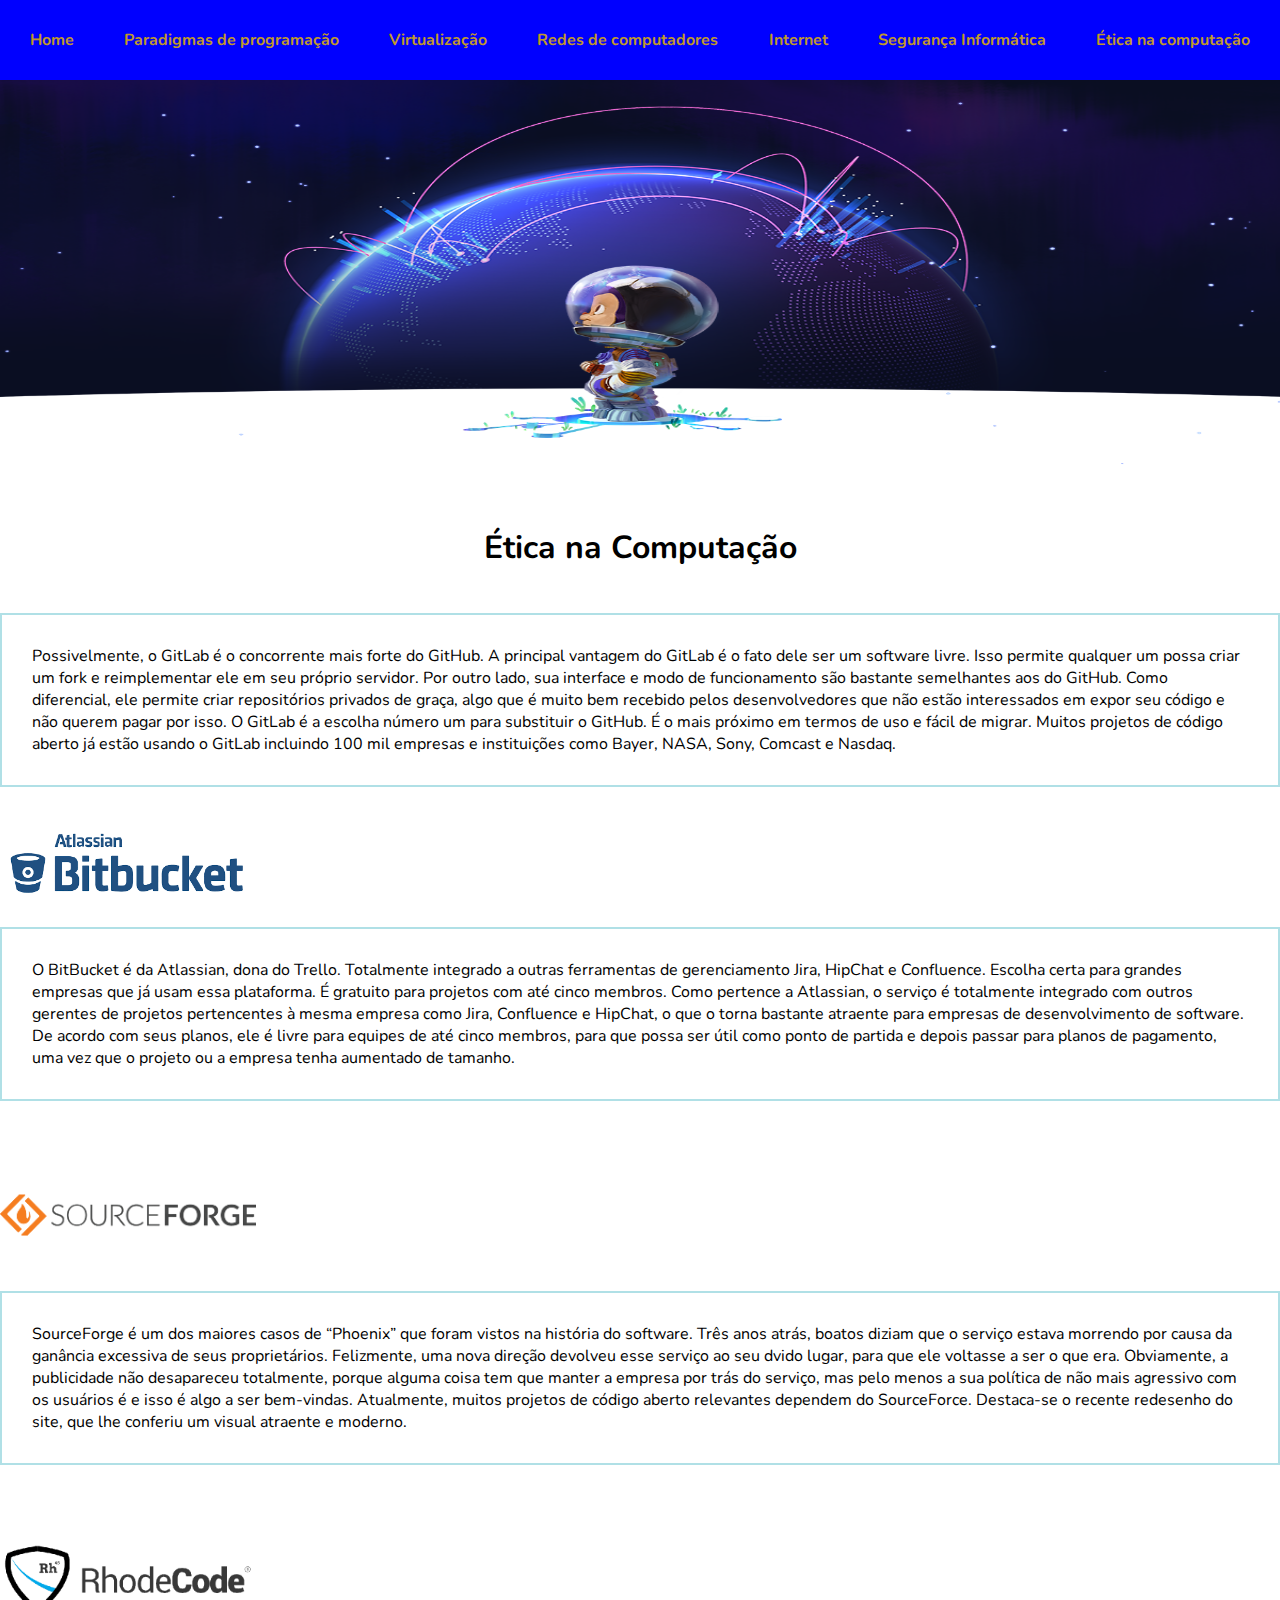
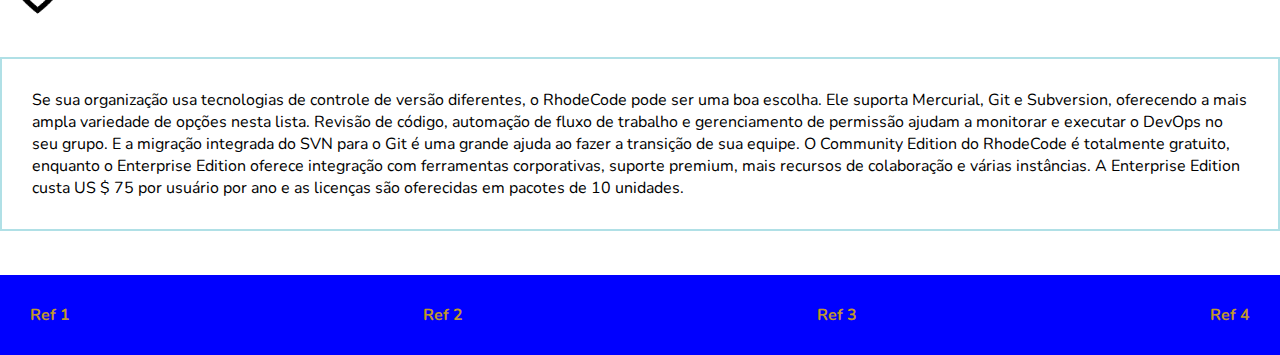
==== etica.html @ 52433f4c "padrao de projeto - liliane" ====
<!DOCTYPE html>
<html lang="en">
<head>
    <meta charset="UTF-8">
    <meta http-equiv="X-UA-Compatible" content="IE=edge">
    <meta name="viewport" content="width=device-width, initial-scale=1.0">
    <link rel="stylesheet" href="./css/style_conc.css">
    <title>Ética na computação</title>
</head>
<body>
    <header class="header">
        <a class="a-header" href="index.html">Home</a>
        <a class="a-header"  href="paradigmas.html">Paradigmas de programação</a>
        <a class="a-header"  href="virtualizacao.html">Virtualização</a>
        <a class="a-header"  href="redes.html">Redes de computadores</a>
        <a class="a-header"  href="internet.html">Internet</a>
        <a class="a-header"  href="seguranca.html">Segurança Informática</a>
        <a class="a-header"  href="etica.html">Ética na computação</a>
    </header>
    <img src="img/github-social.png" class="imagem-principal" alt="gitmascote">
    <main> 
        <h1 class="h1-index">Ética na Computação</h1>
<br/> <br/>
        <p class="p-concorrentes">
            Possivelmente, o GitLab é o concorrente mais forte do GitHub. 
            A principal vantagem do GitLab é o fato dele ser um software livre. 
            Isso permite qualquer um possa criar um fork e reimplementar ele em seu próprio servidor.
            Por outro lado, sua interface e modo de funcionamento são bastante semelhantes aos do GitHub. 
            Como diferencial, ele permite criar repositórios privados de graça, algo que é muito bem recebido
            pelos desenvolvedores que não estão interessados ​​em expor seu código e não querem pagar por isso.
            O GitLab é a escolha número um para substituir o GitHub. É o mais próximo em termos de uso e fácil de migrar. 
            Muitos projetos de código aberto já estão usando o GitLab incluindo 100 mil empresas e instituições como Bayer, NASA, Sony, Comcast e Nasdaq.
       </p>
<br/> <br/>
      <img class="img-concorrentes" src="img/bitbucket-logo-removebg-preview.png">
<br/> <br/>
      <p  class="p-concorrentes"> 
        O BitBucket é da Atlassian, dona do Trello. Totalmente integrado a outras ferramentas de gerenciamento Jira, HipChat e Confluence. Escolha certa para grandes empresas que já usam essa plataforma. É gratuito para projetos com até cinco membros.
        Como pertence a Atlassian, o serviço é totalmente integrado com outros gerentes de projetos pertencentes à mesma empresa como Jira, Confluence e HipChat, o que o torna bastante atraente para empresas de desenvolvimento de software.
        De acordo com seus planos, ele é livre para equipes de até cinco membros, para que possa ser útil como ponto de partida e depois passar para planos de pagamento, uma vez que o projeto ou a empresa tenha aumentado de tamanho.
      </p>
      <br/> <br/>

      <img class="img-concorrentes" src="img/sourceforge.png">
      <p  class="p-concorrentes"> 
        SourceForge é um dos maiores casos de “Phoenix” que foram vistos na história do software. Três anos atrás, boatos diziam que o serviço estava morrendo por causa da ganância excessiva de seus proprietários.
        Felizmente, uma nova direção devolveu esse serviço ao seu dvido lugar, para que ele voltasse a ser o que era.
        Obviamente, a publicidade não desapareceu totalmente, porque alguma coisa tem que manter a empresa por trás do serviço, mas pelo menos a sua política de não mais agressivo com os usuários é e isso é algo a ser bem-vindas.
        Atualmente, muitos projetos de código aberto relevantes dependem do SourceForce. Destaca-se o recente redesenho do site, que lhe conferiu um visual atraente e moderno.
       </p>
<br/> <br/>

<img class="img-concorrentes"   src="img/rhodecode.png">
<p  class="p-concorrentes"> 
    Se sua organização usa tecnologias de controle de versão diferentes, o RhodeCode pode ser uma boa escolha. Ele suporta Mercurial, Git e Subversion, oferecendo a mais ampla variedade de opções nesta lista.
Revisão de código, automação de fluxo de trabalho e gerenciamento de permissão ajudam a monitorar e executar o DevOps no seu grupo. E a migração integrada do SVN para o Git é uma grande ajuda ao fazer a transição de sua equipe.
O Community Edition do RhodeCode é totalmente gratuito, enquanto o Enterprise Edition oferece integração com ferramentas corporativas, suporte premium, mais recursos de colaboração e várias instâncias. A Enterprise Edition custa US $ 75 por usuário por ano e as licenças são oferecidas em pacotes de 10 unidades.
</p>
<br/> <br/>
    </main>
    <footer class="footer">
        <a class="a-footer" target="blanked" href="https://www.edivaldobrito.com.br/alternativas-para-o-github/#:~:text=Possivelmente%2C%20o%20GitLab%20%C3%A9%20o,bastante%20semelhantes%20aos%20do%20GitHub.">Ref 1</a>
        <a class="a-footer" target="blank" href="https://tecnoblog.net/responde/alternativas-ao-github-microsoft/">Ref 2</a>
        <a class="a-footer" target="blanked" href="https://www.edivaldobrito.com.br/alternativas-para-o-github/#:~:text=Possivelmente%2C%20o%20GitLab%20%C3%A9%20o,bastante%20semelhantes%20aos%20do%20GitHub.">Ref 3</a>
        <a class="a-footer" target="blank" href="https://tecnoblog.net/responde/alternativas-ao-github-microsoft/">Ref 4</a>
    </footer>
</body>
</html>
---- css/style_conc.css ----
@import url('https://fonts.googleapis.com/css2?family=Nunito:ital,wght@0,300;1,400&display=swap%27');

*{
  margin:0;
  padding:0;
  font-family: 'Nunito', sans-serif;
}

.imgp-historia{
  height: 550px; 
  width: 100%;
}

.header{
  background-color: blue;
  font-weight: bold;
  height: 20px;
  display: flex;
  justify-content: space-between;
  align-items: center;
  padding: 30px;
}

.h1-index{
  padding-top: 40px;
  text-align: center;
  margin-left: auto;
  margin-right: auto;
}

.footer{
  background-color: blue;
  color: #C0992A;
  font-weight: bold;
  height: 20px;
  display: flex;
  justify-content: space-between;
  align-items: center;
  padding: 30px;


}


.a-header{
  text-decoration: none;
  color: #C0992A;
}

.a-footer{
  text-decoration: none ;
color: #C0992A;
}

#github1{
  float: left;
  margin-left:20px;
}

.listaord{
background: #ffffff;
padding: 20px;
}

.carlos_img{
  max-width: 200%;
  display:block
}

.imagem-principal {
width: 100%;
height: 400px;
}


.caixaImg{
  display: flex;
  flex-wrap: wrap;
  max-width: 800;
  margin: o auto;
}

.caixaImg > div{
  flex: 1 1 200px;
  margin: 10px;
}

.img-concorrentes{
max-width: 20%;

}

.p-concorrentes{
border: 2px solid powderblue;
padding: 30px;
}
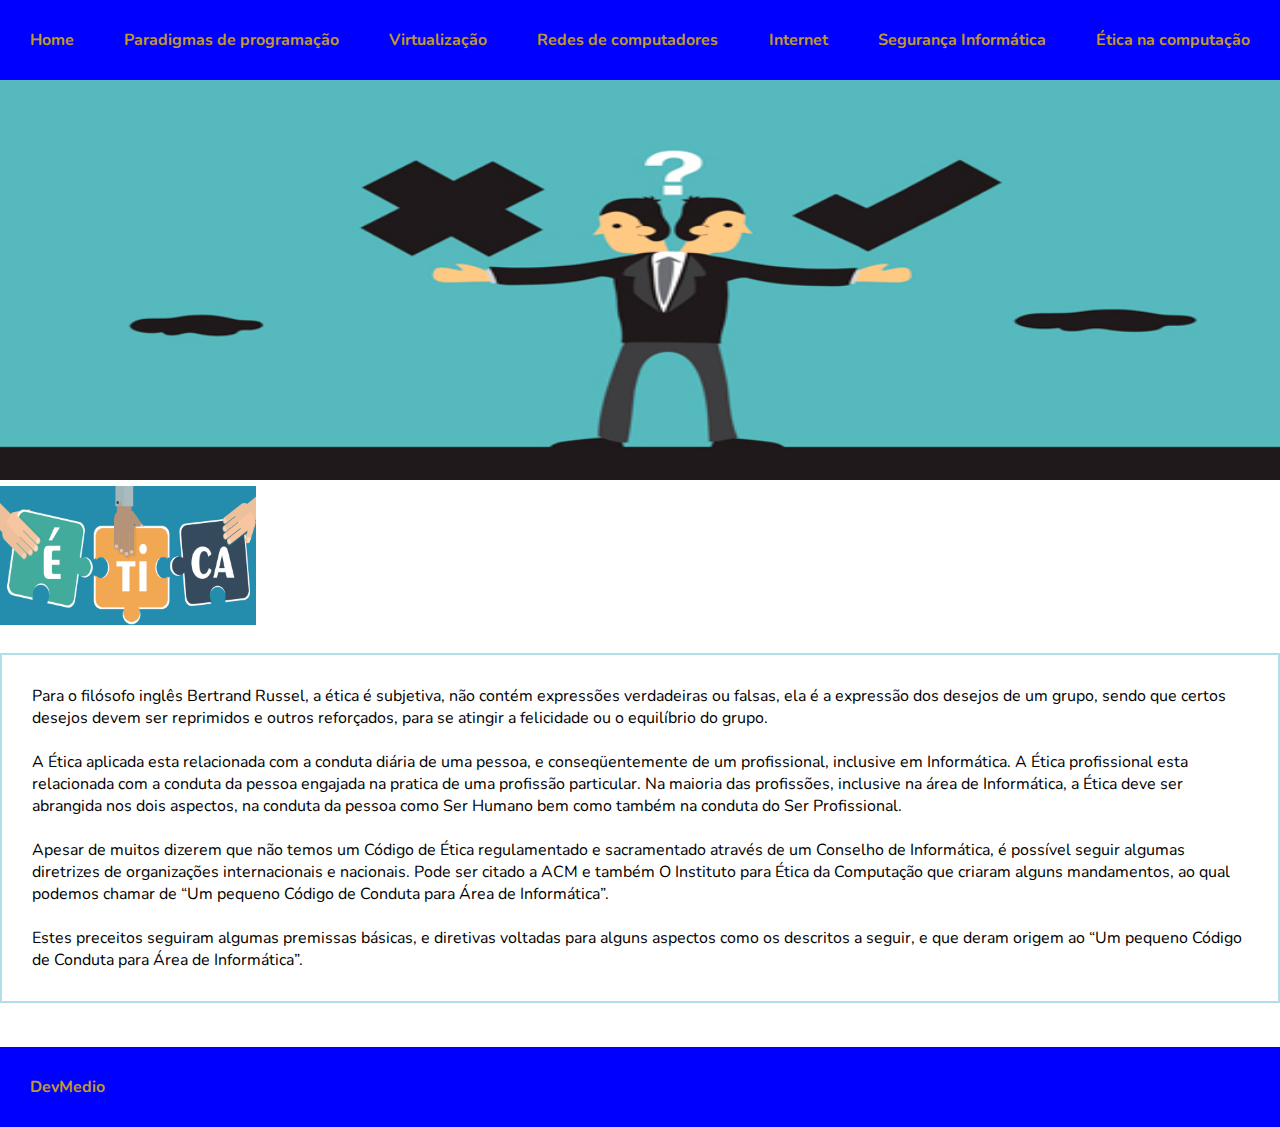
==== commit 80f55629: "atualização paulo" ====
--- a/etica.html
+++ b/etica.html
@@ -17,52 +17,37 @@
         <a class="a-header"  href="seguranca.html">Segurança Informática</a>
         <a class="a-header"  href="etica.html">Ética na computação</a>
     </header>
-    <img src="img/github-social.png" class="imagem-principal" alt="gitmascote">
+    <img src="img/etica.header.jpg" class="imagem-principal" alt="gitmascote">
     <main> 
-        <h1 class="h1-index">Ética na Computação</h1>
-<br/> <br/>
+        <img class="img-concorrentes" src="img/etica.png">
+        <br /> <br />
         <p class="p-concorrentes">
-            Possivelmente, o GitLab é o concorrente mais forte do GitHub. 
-            A principal vantagem do GitLab é o fato dele ser um software livre. 
-            Isso permite qualquer um possa criar um fork e reimplementar ele em seu próprio servidor.
-            Por outro lado, sua interface e modo de funcionamento são bastante semelhantes aos do GitHub. 
-            Como diferencial, ele permite criar repositórios privados de graça, algo que é muito bem recebido
-            pelos desenvolvedores que não estão interessados ​​em expor seu código e não querem pagar por isso.
-            O GitLab é a escolha número um para substituir o GitHub. É o mais próximo em termos de uso e fácil de migrar. 
-            Muitos projetos de código aberto já estão usando o GitLab incluindo 100 mil empresas e instituições como Bayer, NASA, Sony, Comcast e Nasdaq.
-       </p>
-<br/> <br/>
-      <img class="img-concorrentes" src="img/bitbucket-logo-removebg-preview.png">
-<br/> <br/>
-      <p  class="p-concorrentes"> 
-        O BitBucket é da Atlassian, dona do Trello. Totalmente integrado a outras ferramentas de gerenciamento Jira, HipChat e Confluence. Escolha certa para grandes empresas que já usam essa plataforma. É gratuito para projetos com até cinco membros.
-        Como pertence a Atlassian, o serviço é totalmente integrado com outros gerentes de projetos pertencentes à mesma empresa como Jira, Confluence e HipChat, o que o torna bastante atraente para empresas de desenvolvimento de software.
-        De acordo com seus planos, ele é livre para equipes de até cinco membros, para que possa ser útil como ponto de partida e depois passar para planos de pagamento, uma vez que o projeto ou a empresa tenha aumentado de tamanho.
-      </p>
-      <br/> <br/>
+            Para o filósofo inglês Bertrand Russel, a ética é subjetiva, não contém expressões verdadeiras ou falsas,
+            ela é a expressão dos desejos de um grupo, sendo que certos desejos devem ser reprimidos e outros
+            reforçados, para se atingir a felicidade ou o equilíbrio do grupo. <br>
+            <br>
+            A Ética aplicada esta relacionada com a conduta diária de uma pessoa, e conseqüentemente de um profissional,
+            inclusive em Informática. A Ética profissional esta relacionada com a conduta da pessoa engajada na pratica
+            de uma profissão particular. Na maioria das profissões, inclusive na área de Informática, a Ética deve ser
+            abrangida nos dois aspectos, na conduta da pessoa como Ser Humano bem como também na conduta do Ser
+            Profissional. <br>
+            <br>
+            Apesar de muitos dizerem que não temos um Código de Ética regulamentado e sacramentado através de um
+            Conselho de Informática, é possível seguir algumas diretrizes de organizações internacionais e nacionais.
+            Pode ser citado a ACM e também O Instituto para Ética da Computação que criaram alguns mandamentos, ao qual
+            podemos chamar de “Um pequeno Código de Conduta para Área de Informática”. <br>
+            <br>
 
-      <img class="img-concorrentes" src="img/sourceforge.png">
-      <p  class="p-concorrentes"> 
-        SourceForge é um dos maiores casos de “Phoenix” que foram vistos na história do software. Três anos atrás, boatos diziam que o serviço estava morrendo por causa da ganância excessiva de seus proprietários.
-        Felizmente, uma nova direção devolveu esse serviço ao seu dvido lugar, para que ele voltasse a ser o que era.
-        Obviamente, a publicidade não desapareceu totalmente, porque alguma coisa tem que manter a empresa por trás do serviço, mas pelo menos a sua política de não mais agressivo com os usuários é e isso é algo a ser bem-vindas.
-        Atualmente, muitos projetos de código aberto relevantes dependem do SourceForce. Destaca-se o recente redesenho do site, que lhe conferiu um visual atraente e moderno.
-       </p>
-<br/> <br/>
-
-<img class="img-concorrentes"   src="img/rhodecode.png">
-<p  class="p-concorrentes"> 
-    Se sua organização usa tecnologias de controle de versão diferentes, o RhodeCode pode ser uma boa escolha. Ele suporta Mercurial, Git e Subversion, oferecendo a mais ampla variedade de opções nesta lista.
-Revisão de código, automação de fluxo de trabalho e gerenciamento de permissão ajudam a monitorar e executar o DevOps no seu grupo. E a migração integrada do SVN para o Git é uma grande ajuda ao fazer a transição de sua equipe.
-O Community Edition do RhodeCode é totalmente gratuito, enquanto o Enterprise Edition oferece integração com ferramentas corporativas, suporte premium, mais recursos de colaboração e várias instâncias. A Enterprise Edition custa US $ 75 por usuário por ano e as licenças são oferecidas em pacotes de 10 unidades.
-</p>
-<br/> <br/>
+            Estes preceitos seguiram algumas premissas básicas, e diretivas voltadas para alguns aspectos como os
+            descritos a seguir, e que deram origem ao “Um pequeno Código de Conduta para Área de Informática”.
+        </p>
+        <br /> <br />
     </main>
     <footer class="footer">
-        <a class="a-footer" target="blanked" href="https://www.edivaldobrito.com.br/alternativas-para-o-github/#:~:text=Possivelmente%2C%20o%20GitLab%20%C3%A9%20o,bastante%20semelhantes%20aos%20do%20GitHub.">Ref 1</a>
-        <a class="a-footer" target="blank" href="https://tecnoblog.net/responde/alternativas-ao-github-microsoft/">Ref 2</a>
-        <a class="a-footer" target="blanked" href="https://www.edivaldobrito.com.br/alternativas-para-o-github/#:~:text=Possivelmente%2C%20o%20GitLab%20%C3%A9%20o,bastante%20semelhantes%20aos%20do%20GitHub.">Ref 3</a>
-        <a class="a-footer" target="blank" href="https://tecnoblog.net/responde/alternativas-ao-github-microsoft/">Ref 4</a>
+        <a class="a-footer" target="blanked" href="https://www.devmedia.com.br/etica-em-informatica/14636#:~:text=N%C3%A3o%20usar%20recursos%20de%20computacionais,considera%C3%A7%C3%A3o%20e%20respeito%20ao%20interlocutor.">DevMedio</a>
+        <a class="a-footer" target="blank" href="https://tecnoblog.net/responde/alternativas-ao-github-microsoft/"></a>
+        <a class="a-footer" target="blanked" href="https://www.edivaldobrito.com.br/alternativas-para-o-github/#:~:text=Possivelmente%2C%20o%20GitLab%20%C3%A9%20o,bastante%20semelhantes%20aos%20do%20GitHub."></a>
+        <a class="a-footer" target="blank" href="https://tecnoblog.net/responde/alternativas-ao-github-microsoft/"></a>
     </footer>
 </body>
 </html>--- a/css/style_conc.css
+++ b/css/style_conc.css
@@ -28,29 +28,11 @@
   margin-right: auto;
 }
 
-.footer{
-  background-color: blue;
-  color: #C0992A;
-  font-weight: bold;
-  height: 20px;
-  display: flex;
-  justify-content: space-between;
-  align-items: center;
-  padding: 30px;
-
-
-}
-
-
 .a-header{
   text-decoration: none;
   color: #C0992A;
 }
 
-.a-footer{
-  text-decoration: none ;
-color: #C0992A;
-}
 
 #github1{
   float: left;
@@ -58,8 +40,8 @@
 }
 
 .listaord{
-background: #ffffff;
-padding: 20px;
+  background: #ffffff;
+  padding: 20px;
 }
 
 .carlos_img{
@@ -68,8 +50,8 @@
 }
 
 .imagem-principal {
-width: 100%;
-height: 400px;
+  width: 100%;
+  height: 400px;
 }
 
 
@@ -86,11 +68,27 @@
 }
 
 .img-concorrentes{
-max-width: 20%;
+  max-width: 20%;
 
 }
 
 .p-concorrentes{
 border: 2px solid powderblue;
 padding: 30px;
+}
+
+.footer{
+  background-color: blue;
+  color: #C0992A;
+  font-weight: bold;
+  height: 20px;
+  display: flex;
+  justify-content: space-between;
+  align-items: center;
+  padding: 30px;
+}
+
+.a-footer{
+  text-decoration: none ;
+  color: #C0992A;
 }